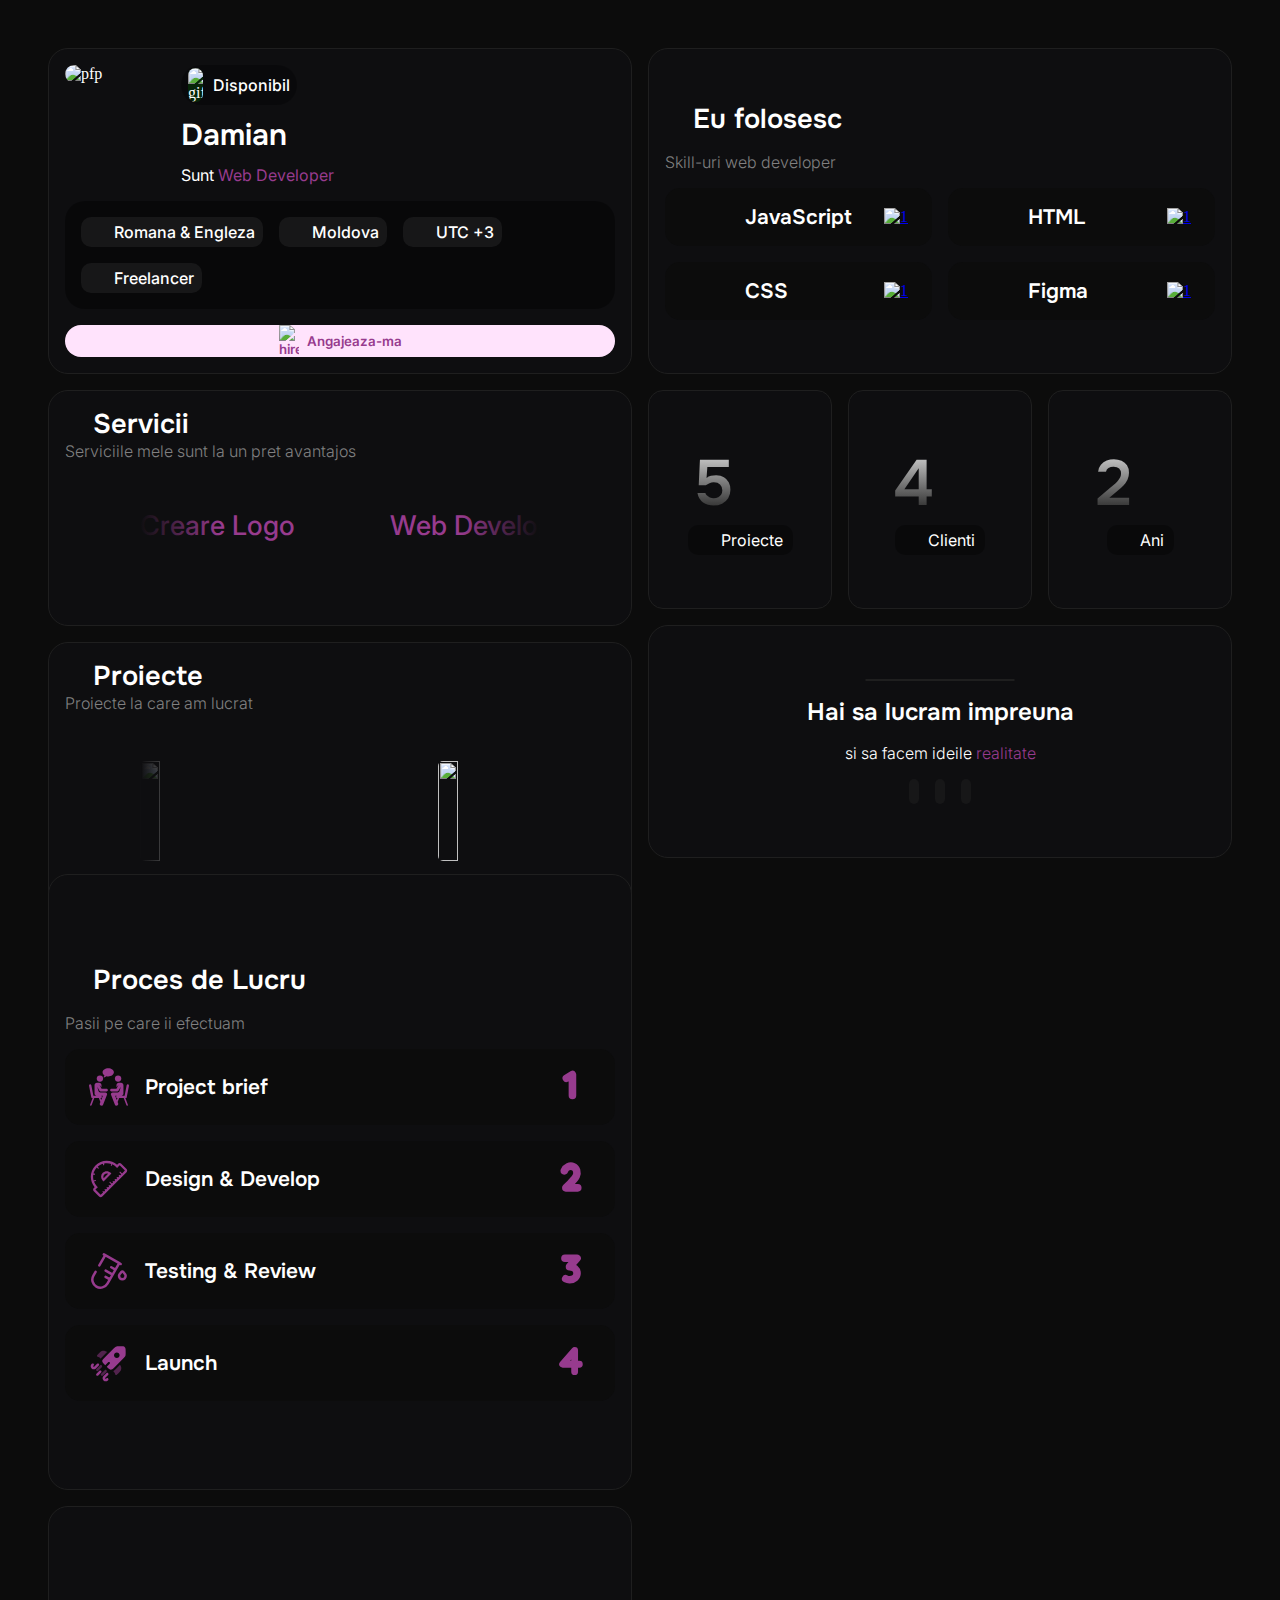
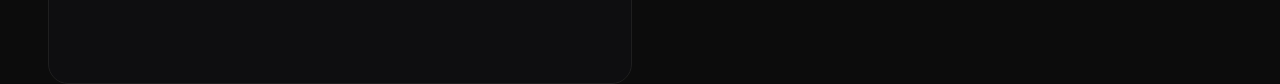
==== index.html @ e39ef108 "Add files via upload" ====
<!DOCTYPE html>
<html lang="en">
<head>
    <meta charset="UTF-8">
    <meta name="viewport" content="width=device-width, initial-scale=1.0">
    <title>Document</title>
    <link rel="preconnect" href="https://fonts.googleapis.com">
<link rel="preconnect" href="https://fonts.gstatic.com" crossorigin>
<link href="https://fonts.googleapis.com/css2?family=Inter:ital,opsz,wght@0,14..32,100..900;1,14..32,100..900&family=Onest:wght@100..900&display=swap" rel="stylesheet">
<link rel="stylesheet" href="css/style.css">
</head>
<body>
    <div class="cols-main">
        <div class="col1">
         <div class="first-box-col1">
            <div class="profile">
                <img class="pfp" src="assets/pfp.jpeg" alt="pfp">
                <div class="right-profile">
                    <div class="available"><img class="gif" src="assets/green-gif.gif" alt="gif"><p class="inter fw-500">Disponibil</p></div>
                    <p class="fw-600 onest damian">Damian</p>
                    <p class="fw-400 inter">Sunt <span class="purple">Web Developer</span></p>
                </div>
            </div>
            <div class="skills">
                <div class="skill"><img class="skill-imd" src="assets/glob.svg" alt=""> <p class="inter fw-500">Romana & Engleza</p></div>
                <div class="skill"><img class="skill-imd" src="assets/pin.svg" alt=""> <p class="inter fw-500">Moldova</p></div>
                <div class="skill"><img class="skill-imd" src="assets/clock.svg" alt=""> <p class="inter fw-500">UTC +3</p></div>
                <div class="skill"><img class="skill-imd" src="assets/bag.svg" alt=""> <p class="inter fw-500">Freelancer</p></div>
                
            </div>
            <div class="buttons">
                <button class="hire-me  inter fw-600"><img class="skill-imd" src="assets/hire-me.svg" alt="hireme">Angajeaza-ma</button>
            </div>
         </div>
         <div class="second-box-col1">
           <div class="servicii-p"><img class="skill-imd" src="assets/servicii.svg" alt=""> <p class="onest fw-600 ">Servicii</p></div>
           <p class="inter fw-300 servicii-pp">Serviciile mele sunt la un pret avantajos</p>
           <div class="slider">
            <div class="slide-track">
              <div class="slide">
                <p class="inter fw-500">Creare Logo</p>
              </div>
              <div class="slide">
                <p class="inter fw-500">Web Development</p>
              </div>
              <div class="slide">
                <p class="inter fw-500">Optimizare SEO</p>
              </div>
              <div class="slide">
                <p class="inter fw-500">Design Grafic</p>
              </div>
              <div class="slide">
                <p class="inter fw-500">Landing Pages</p>
              </div>
              <div class="slide">
                <p class="inter fw-500">Conversii Rapide</p>
              </div>
              <div class="slide">
                <p class="inter fw-500">Branding Afacere</p>
              </div>
              <div class="slide">
                <p class="inter fw-500">Creare Logo</p>
              </div>
              <div class="slide">
                <p class="inter fw-500">Web Development</p>
              </div>
              <div class="slide">
                <p class="inter fw-500">Optimizare SEO</p>
              </div>
              <div class="slide">
                <p class="inter fw-500">Design Grafic</p>
              </div>
              <div class="slide">
                <p class="inter fw-500">Landing Pages</p>
              </div>
              <div class="slide">
                <p class="inter fw-500">Conversii Rapide</p>
              </div>
              <div class="slide">
                <p class="inter fw-500">Branding Afacere</p>
              </div>
            </div>
          </div>
        </div>
         <div class="third-box-col1">
            <div class="servicii-p"><img class="skill-imd" src="assets/servicii.svg" alt=""> <p class="onest fw-600 ">Proiecte</p></div>
           <p class="inter fw-300 servicii-pp">Proiecte la care am lucrat</p>
         
           <div class="slider2">
            <div class="slide-track2">
              <div class="slide">
                <img src="assets/macbook1.webp" height="100" width="250" alt="" />
              </div>
              <div class="slide">
                <img src="assets/macbook2.webp" height="100" width="250" alt="" />
              </div>
              <div class="slide">
                <img src="assets/macbook3.webp" height="100" width="250" alt="" />
              </div>
              <div class="slide">
                <img src="assets/macbook1.webp" height="100" width="250" alt="" />
              </div>
              <div class="slide">
                <img src="assets/macbook2.webp" height="100" width="250" alt="" />
              </div>
              <div class="slide">
                <img src="assets/macbook3.webp" height="100" width="250" alt="" />
              </div>
              <div class="slide">
                <img src="assets/macbook1.webp" height="100" width="250" alt="" />
              </div>
              <div class="slide">
                <img src="assets/macbook2.webp" height="100" width="250" alt="" />
              </div>
              <div class="slide">
                <img src="assets/macbook3.webp" height="100" width="250" alt="" />
              </div>
              <div class="slide">
                <img src="assets/macbook1.webp" height="100" width="250" alt="" />
              </div>
              <div class="slide">
                <img src="assets/macbook2.webp" height="100" width="250" alt="" />
              </div>
              <div class="slide">
                <img src="assets/macbook3.webp" height="100" width="250" alt="" />
              </div>
              <div class="slide">
                <img src="assets/macbook1.webp" height="100" width="250" alt="" />
              </div>
              <div class="slide">
                <img src="assets/macbook2.webp" height="100" width="250" alt="" />
              </div>
              
            </div>
          </div>
        </div>
        </div>
        <div class="col2">
          <div class="first-box-col2">
            <div class="servicii-p"><img class="skill-imd" src="assets/servicii.svg" alt=""> <p class="onest fw-600 ">Eu folosesc</p></div>
           <p class="inter fw-300 servicii-pp">Skill-uri web developer</p>
           <div class="abilities">
            <div class="ability"><div class="left"><img src="assets/js.svg" alt="" class="ability-imagee"><p class="onest fw-600">JavaScript</p></div><div class="right"><a target="_blank" href="https://javascript.com/"><img class="skill-imd ability-image" src="assets/link.svg" alt="1"></a></div></div>
            <div class="ability"><div class="left"><img src="assets/html.svg" alt="" class="ability-imagee"><p class="onest fw-600">HTML</p></div><div class="right"><a target="_blank" href="https://html.com/"><img class="skill-imd ability-image" src="assets/link.svg" alt="1"></a></div></div>
            <div class="ability"><div class="left"><img src="assets/css.svg" alt="" class="ability-imagee"><p class="onest fw-600">CSS</p></div><div class="right"><a target="_blank" href="https://css.com"><img class="skill-imd ability-image" src="assets/link.svg" alt="1"></a></div></div>
            <div class="ability"><div class="left"><img src="assets/figma-svgrepo-com.svg" alt="" class="ability-imagee"><p class="onest fw-600">Figma</p></div><div class="right"><a target="_blank" href="https://figma.com/"><img class="skill-imd ability-image" src="assets/link.svg" alt="1"></a></div></div>

          </div>
          </div>
          <div class="second-box-col2">
            <div class="count-box">
              <div class="number"><p class="onest fw-600">5</p> <img class="plus-img" src="assets/plus.svg" alt=""></div>
              <div class="description"><img class="skill-imd" src="assets/bag.svg" alt=""><p>Proiecte</p></div>
            </div>
            <div class="count-box">
              <div class="number"><p class="onest fw-600">4</p> <img class="plus-img" src="assets/plus.svg" alt=""></div>
              <div class="description"><img class="skill-imd" src="assets/people.svg" alt=""><p>Clienti</p></div>
            </div>
            <div class="count-box">
              <div class="number"><p class="onest fw-600">2</p> <img class="plus-img" src="assets/plus.svg" alt=""></div>
              <div class="description"><img class="skill-imd" src="assets/star.svg" alt=""><p>Ani</p></div>
            </div>
            
          </div>
            <div class="third-box-col2">
              <img src="assets/team.svg" alt="" class="team">
              <p class="onest fw-600 team-p">Hai sa lucram impreuna</p>
              <p class="inter fw-300 team-p-inter">si sa facem ideile <span class="purple">realitate</span></p>

              <div class="buttons">
                <button class="buton-team"><img class="socials" src="assets/instragram.svg" alt=""></button>
                <button class="buton-team"><img class="socials" src="assets/telegram.svg" alt=""></button>
                <button class="buton-team"><img class="socials" src="assets/mailbox.svg" alt=""></button>
              </div>
            </div>

        
        
        </div>
        <div class="col3">
          <div class="first-box-col3">
            <div class="servicii-p"><img class="skill-imd" src="assets/servicii.svg" alt=""> <p class="onest fw-600 ">Proces de Lucru</p></div>
           <p class="inter fw-300 servicii-pp">Pasii pe care ii efectuam</p>
           <div class="pasii">
            <div class="ability"><div class="left"><img src="assets/brief.svg" alt="" class="ability-imagee"><p class="onest fw-600">Project brief</p></div><div class="right"><img class="skill-imd ability-image" src="assets/1.svg" alt="1"></div></div>
            <div class="ability"><div class="left"><img src="assets/design.svg" alt="" class="ability-imagee"><p class="onest fw-600">Design & Develop</p></div><div class="right"><img class="skill-imd ability-image" src="assets/2.svg" alt="1"></div></div>
            <div class="ability"><div class="left"><img src="assets/testing.svg" alt="" class="ability-imagee"><p class="onest fw-600">Testing & Review</p></div><div class="right"><img class="skill-imd ability-image" src="assets/3.svg" alt="1"></div></div>
            <div class="ability"><div class="left"><img src="assets/launch.svg" alt="" class="ability-imagee"><p class="onest fw-600">Launch</p></div><div class="right"><img class="skill-imd ability-image" src="assets/4.svg" alt="1"></div></div>
           </div>
          </div>
          <div class="second-box-col3"></div>
          </div>
          
        </div>
</div>
</body>
</html>
---- css/style.css ----
* {
    margin: 0;
    padding: 0;
    box-sizing: border-box;
    scroll-behavior: smooth;
    transition: .2s;
}

.inter {
    font-family: 'Inter';
}
.onest {
    font-family: 'Onest';
}
.fw-300 {
    font-weight: 300;
}
.fw-400 {
    font-weight: 400;
}
.fw-500 {
    font-weight: 500;
}
.fw-600 {
    font-weight: 600;
}

.purple {
    color: #973b8e;
}


body {
  
    box-sizing: content-box;
    background-color:#0c0c0c;
    height: 100vh;
}
.cols-main {
    display: grid;
    grid-template-columns: 1fr 1fr 1fr;
    padding: 3rem;
    gap: 1rem;
  height: 100vh;
}
@media screen and (max-width: 1750px)  {
    .cols-main {
        display: grid;
        grid-template-columns: 2fr 2fr;
        padding: 3rem;
        gap: 1rem;
    }
    .col3 {
      justify-self: center;
    }
}
@media screen and (max-width: 1200px)  {
    .cols-main {
        display: grid;
        grid-template-columns: 3fr;
        padding: 3rem;
        gap: 1rem;
    }
}

.col1,.col2,.col3 {
    gap: 1rem;
    display: grid;
    width: 100%;
    grid-template-columns: 1fr;
    height: 90vh;
}
@media screen and (max-width: 1200px)  {

  .col1,.col2,.col3 {
    height: 100%
}
}
.first-box-col1,.first-box-col2, .first-box-col3 {
    color: white;
    display: flex;
    background-color: #0e0e10;
    padding: 1rem;
    border-radius: 20px;
    flex-direction: column;
    gap: 1rem;
    border: 1px solid #1f1f1f;
    justify-content: center;
    
}
.profile {
    display: flex;
    gap: 1rem;
    align-items: start;
    justify-content: start;
    width: fit-content;
    
}
.right-profile {
    display: flex;
    flex-direction: column;
    justify-content: space-between;
    height: 100%;
    gap: 11px;
}
.pfp {
    width: 100px;
    border-radius: 10px;
}
.gif {
    background-color: rgba(0, 128, 0, 0.247);
    border-radius: 10px;
    width: 15px;
}
.available {
    display: flex;
    background-color: rgba(0, 0, 0, 0.295);
    gap: 10px;
    padding: 3px 7px;
    border-radius: 20px;
    align-items: center;
    text-align: center;
    width: fit-content;
}
.damian  {
    font-size: 30px;
}

.skills {
    max-width:fit-content;
    display: flex;
    flex-wrap: wrap;
    background-color: rgba(0, 0, 0, 0.384);
    border-radius: 20px;
    padding: 1rem;
    gap: 1rem;
}
.skill-imd {
    width: 20px;
}
.skill {
    display: flex;
    gap: 5px;
    background-color: #171718;
    padding: 5px 8px;
    border-radius: 10px;
    align-items: center;
    justify-content: center;
}

.hire-me {
    width: 100%;
    border-radius: 20px;
    height: 2rem;
    padding: .5rem 0;
    display: flex;  
    align-items: center;
    justify-content: center;
    gap: .5rem;
    border: none;
    background-color: #ffe3fc;
    color: #973b8e
    }

.hire-me:hover {
    cursor: pointer;
    opacity: .9;
}

.servicii-p {
    font-size: 1.7rem;
    display: flex;
    align-items: center;
    text-align: center;
    gap: 8px;
}
.servicii-pp {
  color: gray;
}

/*carusel*/


@keyframes scroll {
	0% { transform: translateX(0); }
	100% { transform: translateX(calc(-350px * 7)); }
}
.second-box-col1, .second-box-col2, .second-box-col3 {
    color: white;
    background-color: #0e0e10;
    padding: 1rem;
    border-radius: 20px;
    flex-direction: column;
    gap: 1rem;
    border: 1px solid #1f1f1f;
}
.slider {
  padding-top: 3rem;
  display: flex;

	background: #0e0e10;

	height: 100px;
	margin: auto;
	overflow: hidden;
	position: relative;
  width: 400px;
  color: white;
  height: fit-content;
}

.slider::before,
.slider::after {
	background: linear-gradient(to right, #0e0e10 0%, rgba(255, 255, 255, 0) 40%);
	content: "";
	height: 100%;
	position: absolute;
	width: 200px;
	z-index: 2;
}

.slider::after {
	right: 0;
	top: 0;
	transform: rotateZ(180deg);
}

.slider::before {
	left: 0;
	top: 0;
}

.slider .slide-track {
	animation: scroll 20s linear infinite;
	display: flex;
	width: calc(250px * 14);
}

.slider .slide {
	height: 100px;
	width: 250px;
}
.slide p {
  color: #973b8e;
  font-size: 1.7rem;
}

.slide img {
  width: auto;
  border-radius: 5px;
  height: 100%;
}
/*slider2*/

@keyframes scroll2 {
  0% { transform: translateX(calc(-250px * 6)); } /* Start off-screen to the left */
  100% { transform: translateX(0); } /* Move to the right */
 
}

.slider2 {
  padding-top: 3rem;
  display: flex;
  background: #0e0e10;
  margin: auto;
  overflow: hidden;
  position: relative;
  width: 400px;
  color: white;
  height: fit-content;

}

.slider2::before,
.slider2::after {
  background: linear-gradient(to right, #0e0e10 0%, rgba(255, 255, 255, 0) 40%);
  content: "";
  height: 100%;
  position: absolute;
  width: 200px;
  z-index: 2;
}

.slider2::after {
  right: 0;
  top: 0;
  transform: rotateZ(180deg);
}

.slider2::before {
  left: 0;
  top: 0;
}

.slider2 .slide-track2 {
  display: flex;
  width: calc(250px * 6); /* Adjusted for looping content */
  animation: scroll2 10s linear infinite; /* Adjust duration as needed */
  gap: 3rem;
}

.slider2 .slide {
  height: 100px;
  width: 250px;
  display: flex;
  justify-content: center;
  align-items: center;
}
.slide p {
  color: #973b8e;
  font-size: 1.7rem;
}

.slide img {
  width: auto;
  border-radius: 5px;
  height: 100%;
}

.group3 .card {

    color: white;
    box-sizing: content-box;
    border-radius: 24px;
    box-shadow: rgba(255, 255, 255, 0.1) 5px 5px 20px 0;
    justify-content: center;
    align-items: center;
    display: flex;
    flex-wrap: nowrap;
    width: fit-content;

    &:nth-child(1) {
      background: #79797900;
    }

    &:nth-child(2) {
      background: #75296d00;
    }

    &:nth-child(3) {
      background: #5a1a5400;
    }
  }
  .third-box-col1, .third-box-col2, .third-box-col3{
    flex-direction: column;
    gap: 1rem;
    background-color: #0e0e10;
    padding: 1rem;
    gap: 1rem;
    color: white;
    border-radius: 20px;
    border: 1px solid#1f1f1f;
    align-items: center;
    justify-content: center;
}
.third-box-col1 {
  padding-bottom: 3rem;
}


.abilities {
  display: grid;
  grid-template-columns: 2fr 2fr;
  gap:1rem;
}

.ability {
  display: flex;
  align-items: center;
  justify-content: space-between;
  padding: 1rem 1.5rem;
  border:none;
  background-color: #0c0c0c;
  border-radius: 15px;
}
.ability-image:hover {
  cursor: pointer;
  opacity: .9;
  scale: 1.1;
}
.left {
  display: flex;
  gap: 1rem;
  align-items: center;
}
.left p {
  font-size: 1.3rem;
}
.ability-imagee {
  width: 40px;
}

.count-box {
padding: 1rem;
display: flex;
flex-direction: column;
align-items: center;
justify-content: center;
border: #1f1f1f solid 1px;
border-radius: 15px;
background-color: #0e0e10;
height: fit-content;
height: 100%;
}
.number {
  display: flex;
  align-items: center;
  gap: 3px;
}
.number p {
  font-size: 4rem;
  background: -webkit-linear-gradient(#eee, #000000);
  -webkit-background-clip: text;
  -webkit-text-fill-color: transparent;
}
.plus-img {
  width: 50px;
}
.description {
  background-color: rgba(0, 0, 0, 0.329);
  border-radius: 10px;
  padding: 5px 10px;
  display: flex;
  font-family: Inter;
  gap: 3px;
}

.second-box-col2 {
  display: grid;
  grid-template-columns: repeat(3, 1fr);
  border: none;
  background-color: transparent;
  padding: 0;

}

.third-box-col2 {
  display: flex;
  flex-direction: column;
  align-items: center;
}
.third-box-col2 p {
  margin: 0;
  padding: 0;
}
.team {
  width: 150px;
  border: #1f1f1f solid 1px;
  border-radius: 150px;
}
.team-p {
  font-size: 1.5rem;
}
.buton-team {
  background-color: #171718;
  border: none;
  align-items: center;
  padding: 5px;
  border-radius: 10px;
}
.buttons {
  display: flex;
  gap: 1rem;
 
}
.buton-team:hover {
  opacity: .9;
  cursor: pointer;
  background-color: rgb(29, 29, 29);;
  
}
.socials {
  width: 35px;
}


.pasii {
  display: grid;
  grid-template-columns: repeat(4fr);
  gap: 1rem;
}
.pasii .ability:hover{
  transition: .2s;
  scale: 1.01;
  cursor: pointer;
}
.pasii .ability:hover > .right {
  animation: ease;
  transform: translateX(100%);
  opacity: .5;
}
.pasii .skill-imd {
  width: 40px;
}

@media screen and (max-width: 700px) {
  .cols-main {
    padding: 2rem 5px;
  }
  .carousel {
    max-width: 350px;
  }
  body {
    font-size: smaller;
    margin-bottom: 2rem;
  }
  .abilities {
    display: grid;
    grid-template-columns: 1fr;
  }
  .second-box-col2 {
    display: grid;
    grid-template-columns: 1fr;
  }
  .count-box {
    display: flex;
    flex-direction: row;
    align-items: center;
    gap: 1rem;
    justify-content: center;
  }
  .slider {
    width: 300px;
  }

}
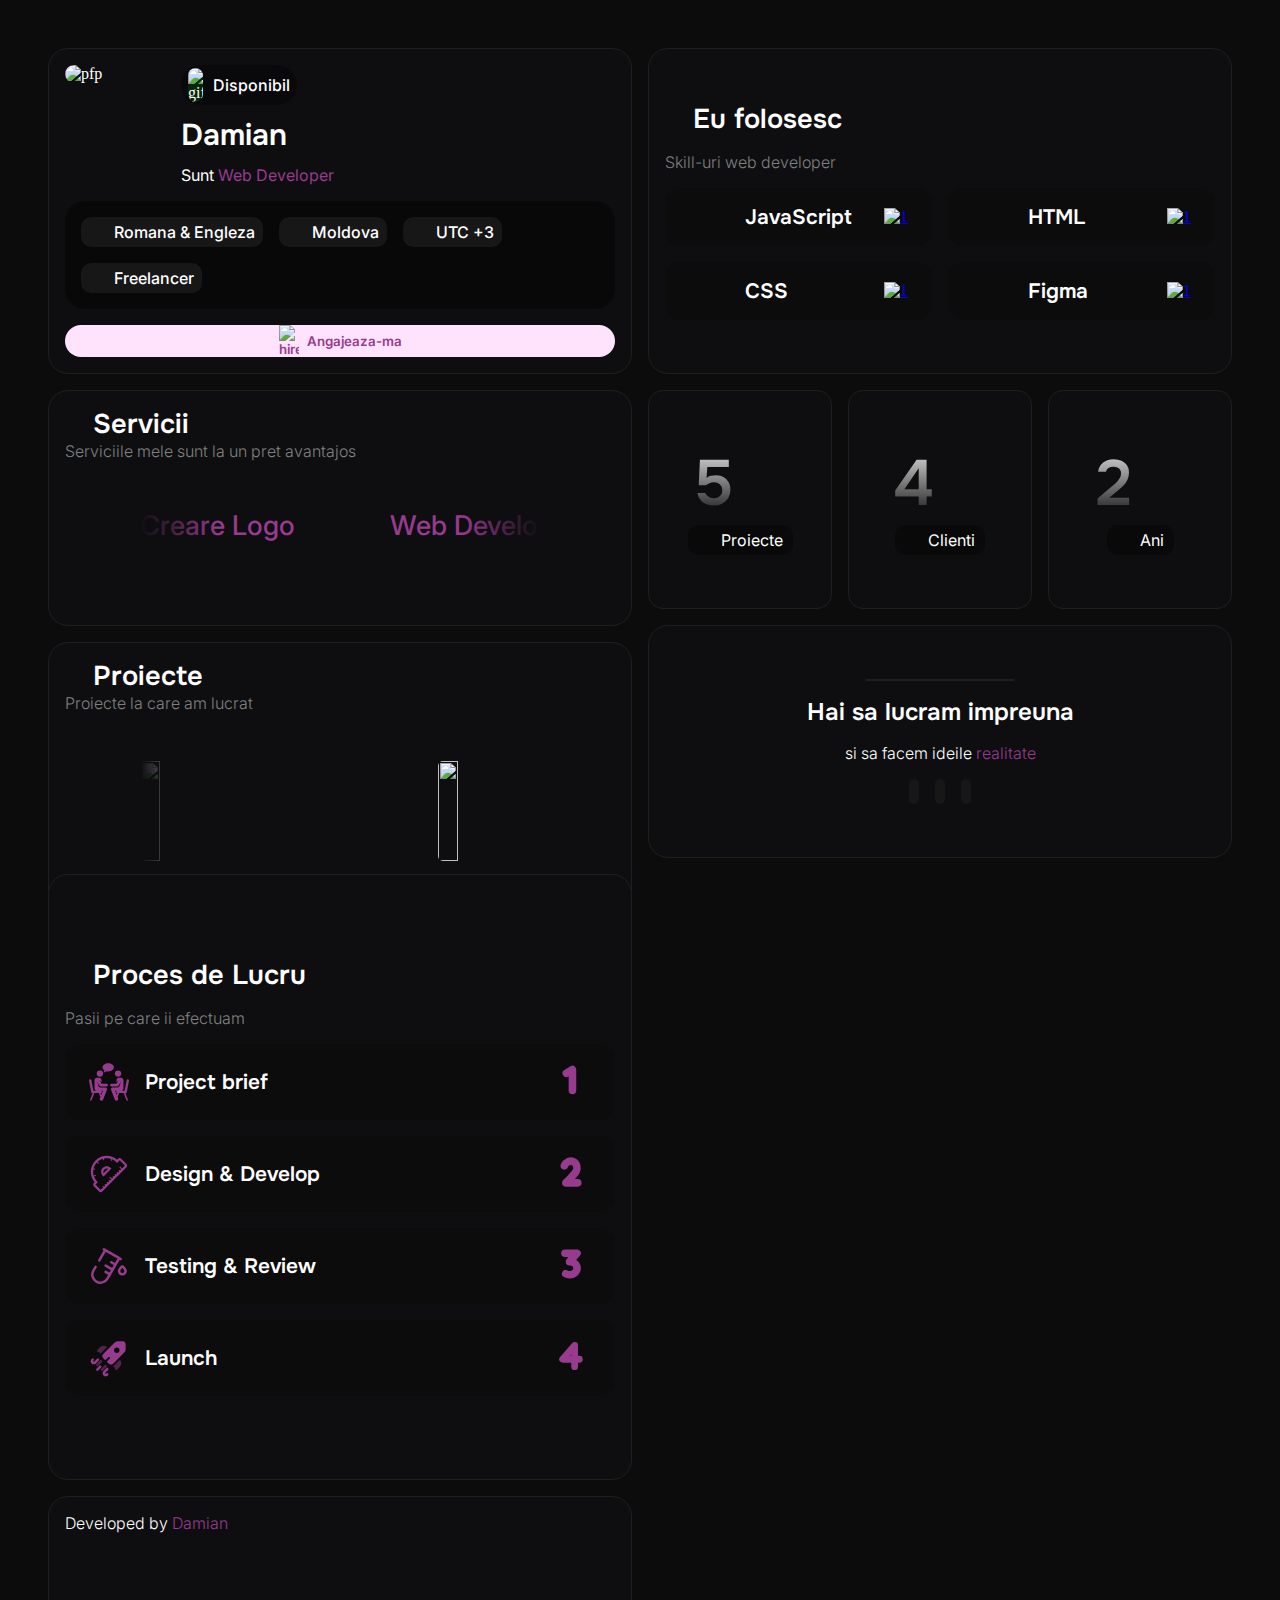
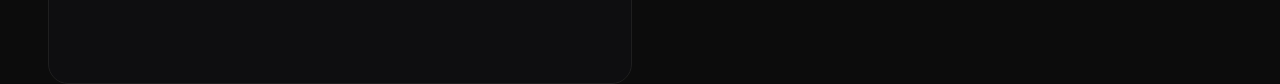
==== commit 2eec35d8: "Add files via upload" ====
--- a/index.html
+++ b/index.html
@@ -3,18 +3,19 @@
 <head>
     <meta charset="UTF-8">
     <meta name="viewport" content="width=device-width, initial-scale=1.0">
-    <title>Document</title>
+    <title>Damian - Web Developer</title>
     <link rel="preconnect" href="https://fonts.googleapis.com">
 <link rel="preconnect" href="https://fonts.gstatic.com" crossorigin>
 <link href="https://fonts.googleapis.com/css2?family=Inter:ital,opsz,wght@0,14..32,100..900;1,14..32,100..900&family=Onest:wght@100..900&display=swap" rel="stylesheet">
 <link rel="stylesheet" href="css/style.css">
+<link rel="icon" href="assets/icon.png">
 </head>
 <body>
     <div class="cols-main">
         <div class="col1">
          <div class="first-box-col1">
             <div class="profile">
-                <img class="pfp" src="assets/pfp.jpeg" alt="pfp">
+                <img class="pfp" src="assets/pfp.jpg" alt="pfp">
                 <div class="right-profile">
                     <div class="available"><img class="gif" src="assets/green-gif.gif" alt="gif"><p class="inter fw-500">Disponibil</p></div>
                     <p class="fw-600 onest damian">Damian</p>
@@ -188,7 +189,9 @@
             <div class="ability"><div class="left"><img src="assets/launch.svg" alt="" class="ability-imagee"><p class="onest fw-600">Launch</p></div><div class="right"><img class="skill-imd ability-image" src="assets/4.svg" alt="1"></div></div>
            </div>
           </div>
-          <div class="second-box-col3"></div>
+          <div class="second-box-col3">
+            <p class="inter fw-300">Developed by <span class="purple">Damian</span></p>
+          </div>
           </div>
           
         </div>
